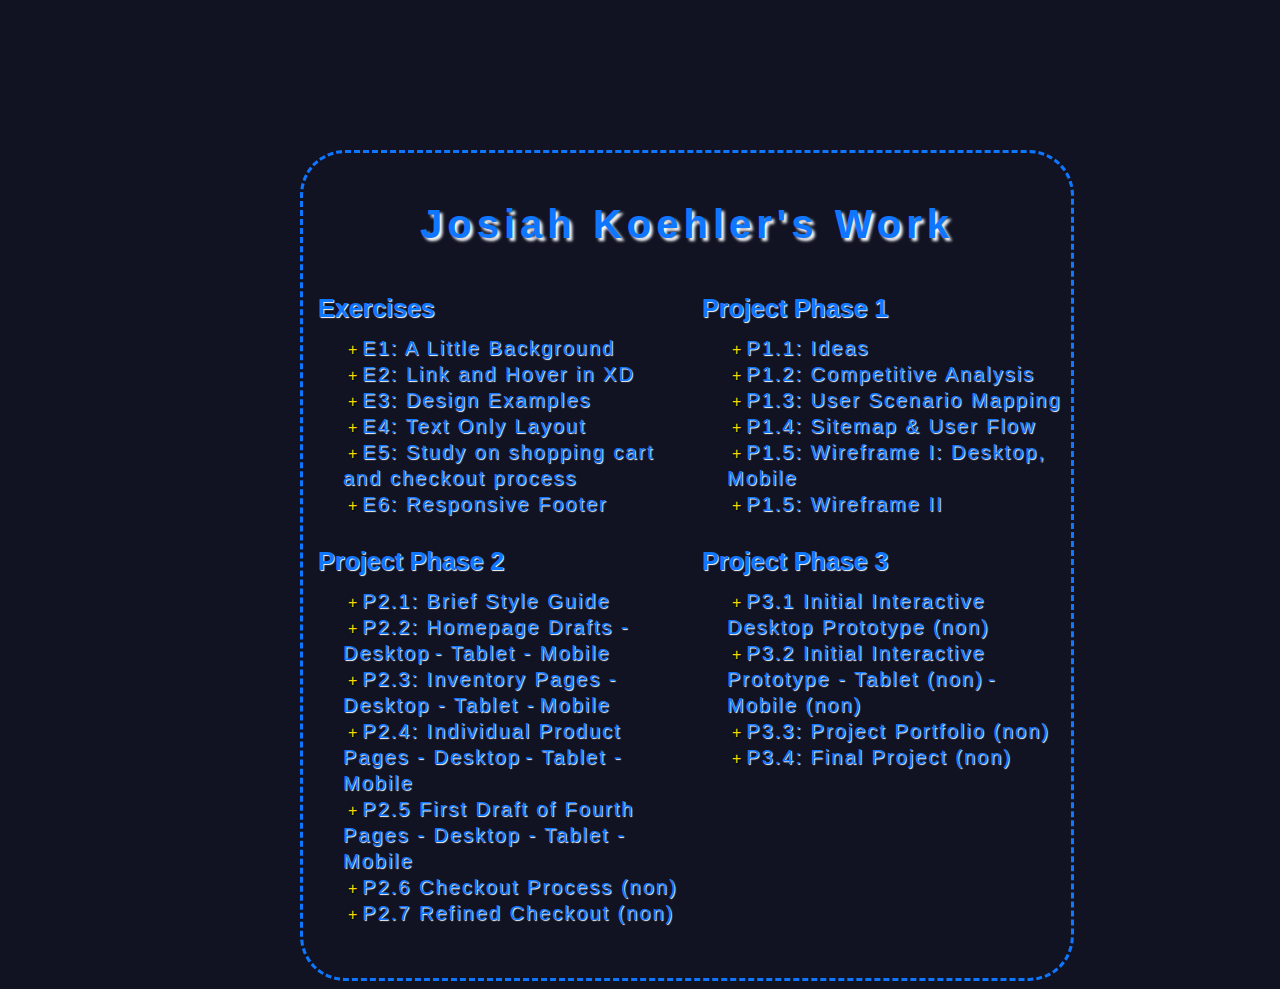
==== index.html @ cc212c97 "added link for tablet" ====
<!DOCTYPE html>
<html lang="en">
<head>
    <meta charset="UTF-8">
    <title>Jkoehle AVT 415</title>
    <link rel="stylesheet" href="main.css">
</head>
    <body>
        <div class="border">
            <header>
                <h1>Josiah Koehler's Work</h1>
            </header>
            <main>
                <div class="col">
                    <h3>Exercises</h3>
                    <ul>
                        <li><a href="https://xd.adobe.com/view/7b65cf76-5baa-4325-9d38-cafc15cb83ab-2e36">E1: A Little Background</a></li>
                        <li><a href="https://xd.adobe.com/view/a94cc8aa-d287-47d5-838a-26f44894bf93-fc1f/">E2: Link and Hover in XD</a></li>
                        <li><a href="https://xd.adobe.com/view/0394ec87-1753-454f-84a7-c4f057519caa-56c7">E3: Design Examples</a></li>
                        <li><a href="Exercises/E4/index.html">E4: Text Only Layout</a></li>
                        <li><a href="https://xd.adobe.com/view/5448363c-b2b1-4c7e-9631-189858138a90-011b/">E5: Study on shopping cart and checkout process</a></li>
                        <li><a href="Exercises/E6/index.html">E6: Responsive Footer</a></li>
                    </ul>
                </div>
                <div class="col">
                    <h3>Project Phase 1</h3>
                    <ul>
                        <li><a href="p1.1/index.html">P1.1: Ideas</a></li>
                        <li><a href="https://xd.adobe.com/view/ed8677db-95d5-4b65-943f-6912b461a3cf-b8d5">P1.2: Competitive Analysis </a></li>
                        <li><a href="p1.3/index.html">P1.3: User Scenario Mapping</a></li>
                        <li><a href="https://xd.adobe.com/view/04d198d1-f72a-48fd-9ccd-9673a79b1aae-5182">P1.4: Sitemap & User Flow</a></li>
                        <li><a href="https://xd.adobe.com/view/f4962d63-cb92-40b1-8138-18299b44ece7-a1c5/">P1.5: Wireframe I: Desktop, </a>
                            <a href="https://xd.adobe.com/view/e05eaa0b-2ce8-4f51-85ca-b5fd55a4d01f-b50d/">Mobile</a></li>
                        <li><a href="https://xd.adobe.com/view/03274605-d361-4c37-9d89-5d7967410add-5674/">P1.5: Wireframe II</a></li>
                    </ul>
                </div>
                <div class="col">
                    <h3>Project Phase 2</h3>
                    <ul>
                        <li><a href="https://xd.adobe.com/view/071818a9-9c0e-47aa-9f01-e989181eae49-524b/">P2.1: Brief Style Guide</a></li>
                        <li><a href="https://xd.adobe.com/view/5ac3ba56-5043-4d79-8eb0-c1c02c451ea8-0f90/">P2.2: Homepage Drafts - Desktop</a>
                            <a href="https://xd.adobe.com/view/d4a2a87c-310f-45ed-8216-3d1e327beabc-81f1/"> - Tablet - </a>
                            <a href="https://xd.adobe.com/view/22e3c26f-a806-48b1-b9c3-7fd164831760-77b0/">Mobile</a></li>
                        <li><a href="https://xd.adobe.com/view/2e82a9b3-1ba8-4f28-aefa-b038521de3d2-7bd1/">P2.3: Inventory Pages - Desktop </a>
                            <a href="https://xd.adobe.com/view/4d56c5f0-e2c2-41f4-85dc-6d010608136e-1805/">- Tablet -</a>
                            <a href="https://xd.adobe.com/view/3ed03055-e768-4f35-8afa-233e400f2ff5-6b83/"> Mobile</a></li>
                        <li><a href="https://xd.adobe.com/view/a036d541-10c7-436e-a5e6-1262fa8b5b6b-f565/">P2.4: Individual Product Pages - Desktop</a>
                            <a href="https://xd.adobe.com/view/f23a4006-895b-44ba-8b8b-57974a27aff4-a769/">- Tablet -</a>
                            <a href="https://xd.adobe.com/view/b3072fca-13ca-4b1e-be16-fe754b981ffc-e654/"> Mobile</a></li>
                        <li><a href="https://xd.adobe.com/view/2f59996e-ecba-4c2b-b71d-06f43bfb6b4f-7a0a/">P2.5 First Draft of Fourth Pages - Desktop </a>
                            <a href="https://xd.adobe.com/view/7124e322-f37f-455d-8941-9a88a5277656-2477/">- Tablet -</a>
                            <a href="https://xd.adobe.com/view/21297fee-2eaf-4d01-9c7b-b7caf07ec3fb-747a/"> Mobile</a></li>
                        <li><a>P2.6 Checkout Process (non)</a></li>
                        <li><a>P2.7 Refined Checkout (non)</a></li>
                    </ul>
                </div>
                <div class="col">
                    <h3>Project Phase 3</h3>
                    <ul>
                        <li><a>P3.1 Initial Interactive Desktop Prototype (non)</a></li>
                        <li><a>P3.2 Initial Interactive Prototype - Tablet (non)</a>
                            <a>- Mobile (non)</a></li>
                        <li><a>P3.3: Project Portfolio (non)</a></li>
                        <li><a>P3.4: Final Project (non)</a></li>
                    </ul>
                </div>
            </main>
        </div>
    </body>
</html>
---- main.css ----
body {
  background-color: #111222;
  margin-right: 300px;
  margin-left: 300px;
  margin-top: 150px;
  font-size: 35px;
  font-family: lores-12, sans-serif;
  font-weight: 400;
  font-style: normal;
  font-size: 16px;
  line-height: 24px;
  color: white;
  width: fit-content;
}
.border{
    border-style: dashed;
    border-color: #0f77ff;
    border-radius: 45px;
}
h1 {
  color:#0f77ff;
  letter-spacing: 5px;
  text-shadow: 3px 3px 3px white;
  margin: 15px;
  font-weight: 700;
  font-size: 40px;
  line-height: 42px;
  text-align: center;
}
h3{
  margin: 15px;
  font-size: 25px;
  color:#0f77ff;
  text-shadow: 1px 1px 1px white;
}
a{
  text-decoration: none;
  color: #0f77ff;
  text-shadow: 1px 1px 1px white;
  font-size: 20px;
  letter-spacing: 2px;
}
a:hover {
  transition: color .5s ease;
  color: gold;
  letter-spacing: 5px;
  font-weight: bold;
  text-decoration: none;
  text-shadow: 1px 1px 1px black;
  font-size: 20px;
}
header {
  width:50vw;
  height: auto;
  margin: 50px auto 36px;
}
main {
  width: 60vw;
  height: auto;
  margin: 35px auto;
  display: flow-root;
}
.col {
  width: 50%;
  height: auto;
  float:left;
}
ul {
  list-style: none;
}
ul li::before {
  content: "+";
  color: gold;
  margin: auto 5px;
  text-shadow: 1px 1px 1px black;
}
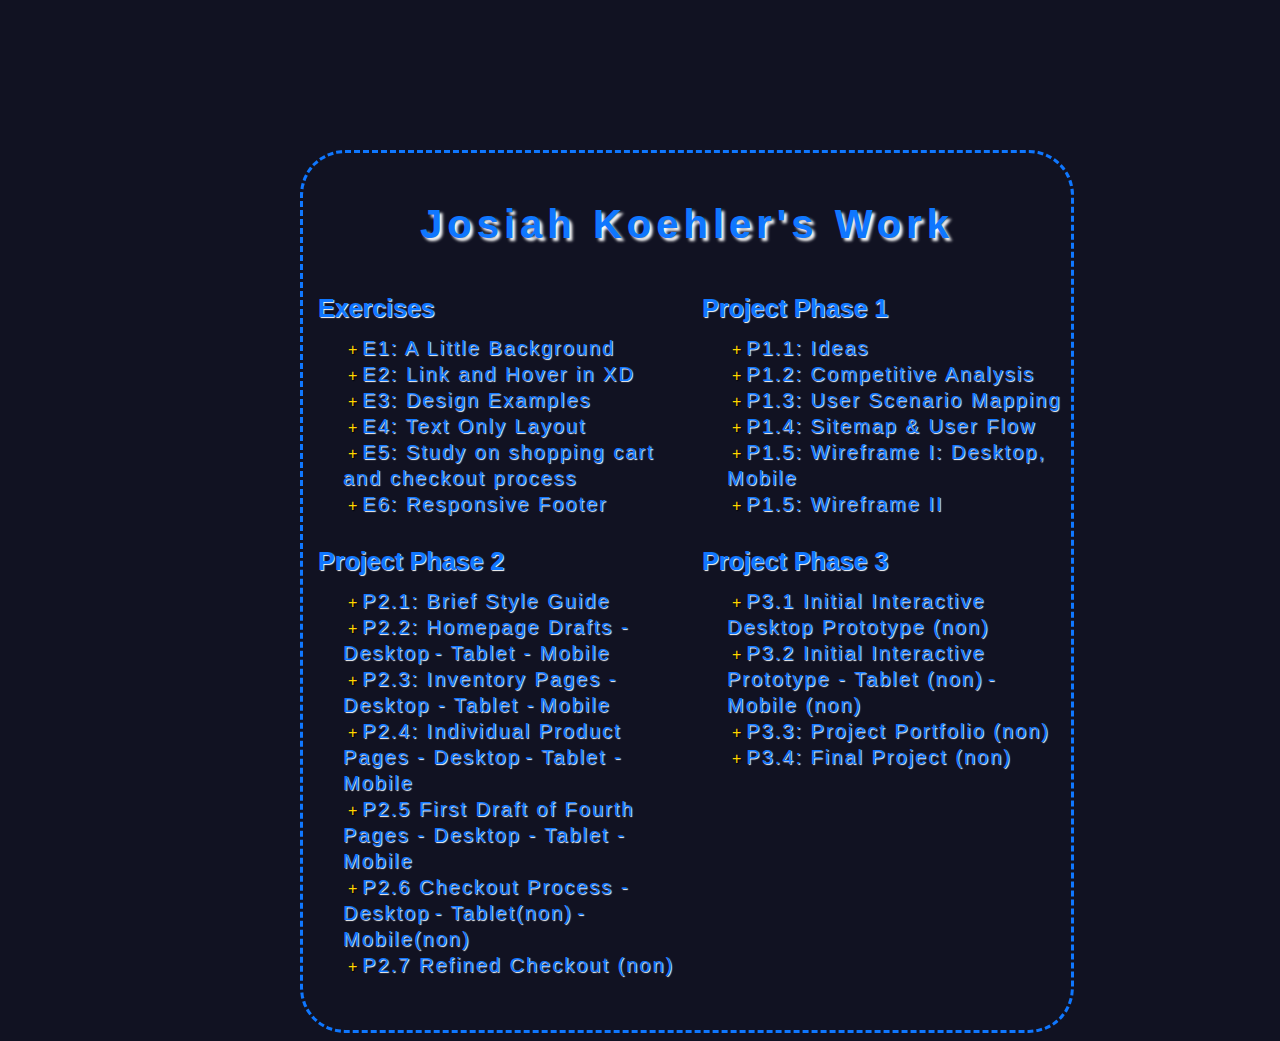
==== commit 572845a7: "added links for the checkout process and added a link for the desktop version" ====
--- a/index.html
+++ b/index.html
@@ -50,7 +50,9 @@
                         <li><a href="https://xd.adobe.com/view/2f59996e-ecba-4c2b-b71d-06f43bfb6b4f-7a0a/">P2.5 First Draft of Fourth Pages - Desktop </a>
                             <a href="https://xd.adobe.com/view/7124e322-f37f-455d-8941-9a88a5277656-2477/">- Tablet -</a>
                             <a href="https://xd.adobe.com/view/21297fee-2eaf-4d01-9c7b-b7caf07ec3fb-747a/"> Mobile</a></li>
-                        <li><a>P2.6 Checkout Process (non)</a></li>
+                        <li><a href="https://xd.adobe.com/view/a78d82a5-00b8-4dab-a68a-09061ef4bdb8-f2de/">P2.6 Checkout Process - Desktop</a>
+                            <a href=""> - Tablet(non)</a>
+                            <a href=""> - Mobile(non)</a></li>
                         <li><a>P2.7 Refined Checkout (non)</a></li>
                     </ul>
                 </div>
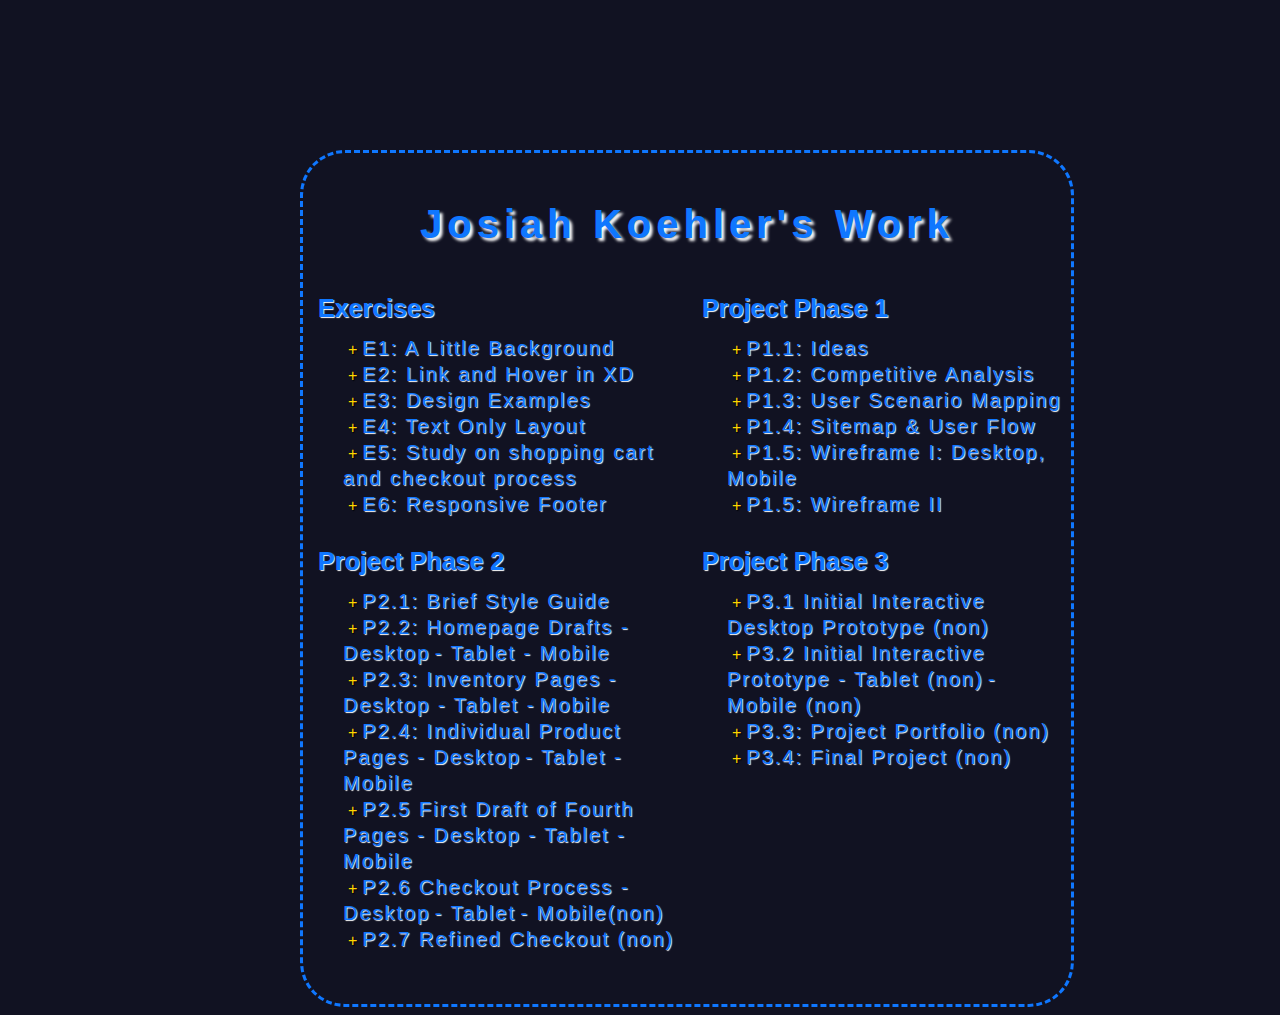
==== commit 5cf9caf0: "added working tablet link" ====
--- a/index.html
+++ b/index.html
@@ -51,7 +51,7 @@
                             <a href="https://xd.adobe.com/view/7124e322-f37f-455d-8941-9a88a5277656-2477/">- Tablet -</a>
                             <a href="https://xd.adobe.com/view/21297fee-2eaf-4d01-9c7b-b7caf07ec3fb-747a/"> Mobile</a></li>
                         <li><a href="https://xd.adobe.com/view/a78d82a5-00b8-4dab-a68a-09061ef4bdb8-f2de/">P2.6 Checkout Process - Desktop</a>
-                            <a href=""> - Tablet(non)</a>
+                            <a href="https://xd.adobe.com/view/89f2dece-b553-4d79-8ea7-49743927eb1a-dca1/"> - Tablet</a>
                             <a href=""> - Mobile(non)</a></li>
                         <li><a>P2.7 Refined Checkout (non)</a></li>
                     </ul>
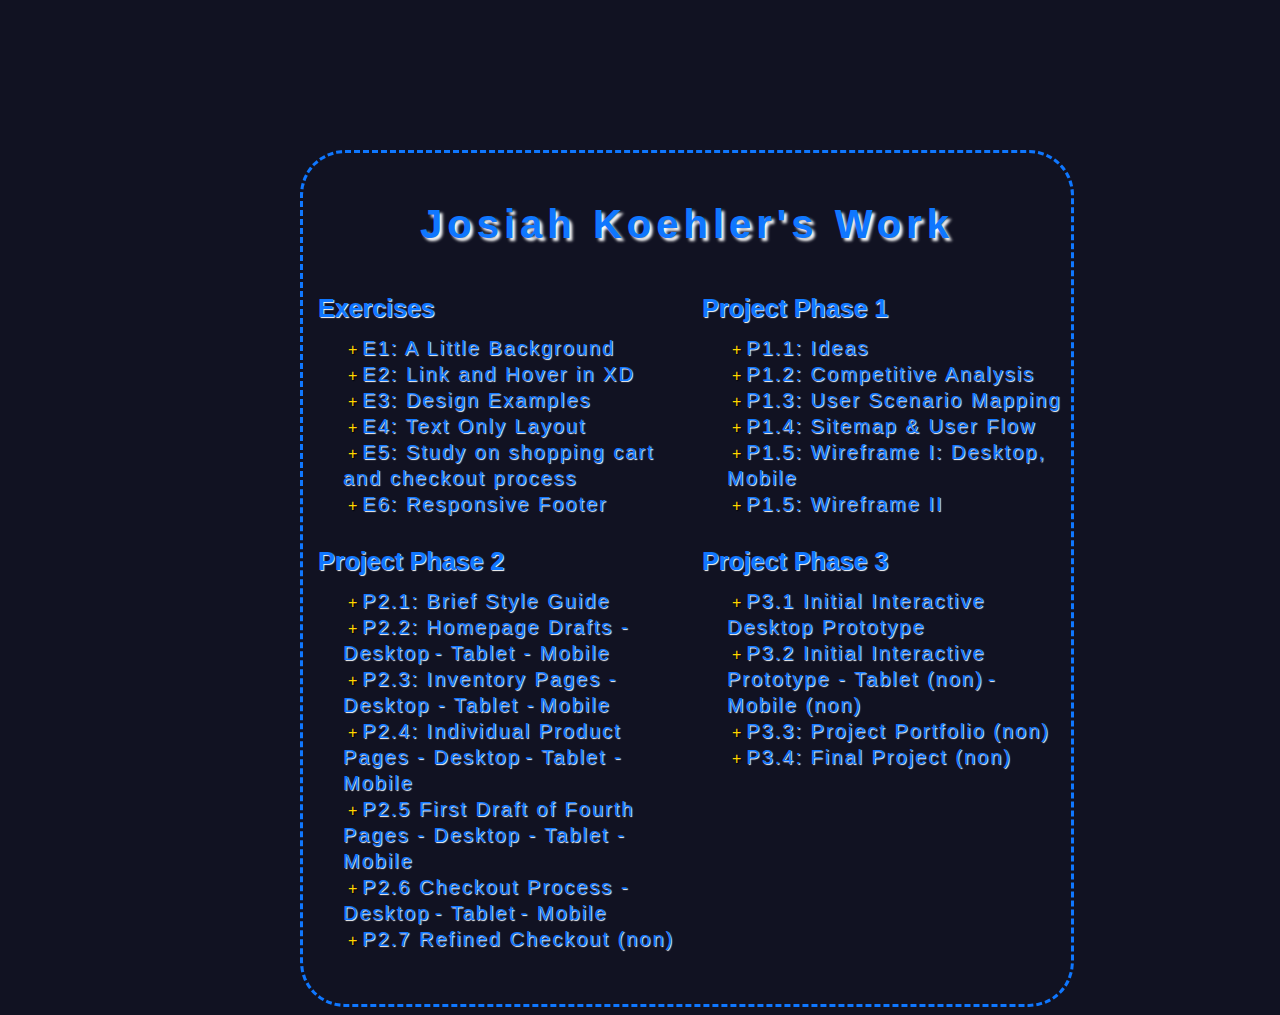
==== commit 2bcd7933: "added file to project phase 3" ====
--- a/index.html
+++ b/index.html
@@ -52,14 +52,14 @@
                             <a href="https://xd.adobe.com/view/21297fee-2eaf-4d01-9c7b-b7caf07ec3fb-747a/"> Mobile</a></li>
                         <li><a href="https://xd.adobe.com/view/a78d82a5-00b8-4dab-a68a-09061ef4bdb8-f2de/">P2.6 Checkout Process - Desktop</a>
                             <a href="https://xd.adobe.com/view/89f2dece-b553-4d79-8ea7-49743927eb1a-dca1/"> - Tablet</a>
-                            <a href=""> - Mobile(non)</a></li>
+                            <a href="https://xd.adobe.com/view/d8974398-a5c9-4da3-a90d-8e37e7a918be-8dc4/"> - Mobile</a></li>
                         <li><a>P2.7 Refined Checkout (non)</a></li>
                     </ul>
                 </div>
                 <div class="col">
                     <h3>Project Phase 3</h3>
                     <ul>
-                        <li><a>P3.1 Initial Interactive Desktop Prototype (non)</a></li>
+                        <li><a href="https://xd.adobe.com/view/1546b335-8994-495a-9591-4a80b4a8c30b-4015/">P3.1 Initial Interactive Desktop Prototype</a></li>
                         <li><a>P3.2 Initial Interactive Prototype - Tablet (non)</a>
                             <a>- Mobile (non)</a></li>
                         <li><a>P3.3: Project Portfolio (non)</a></li>
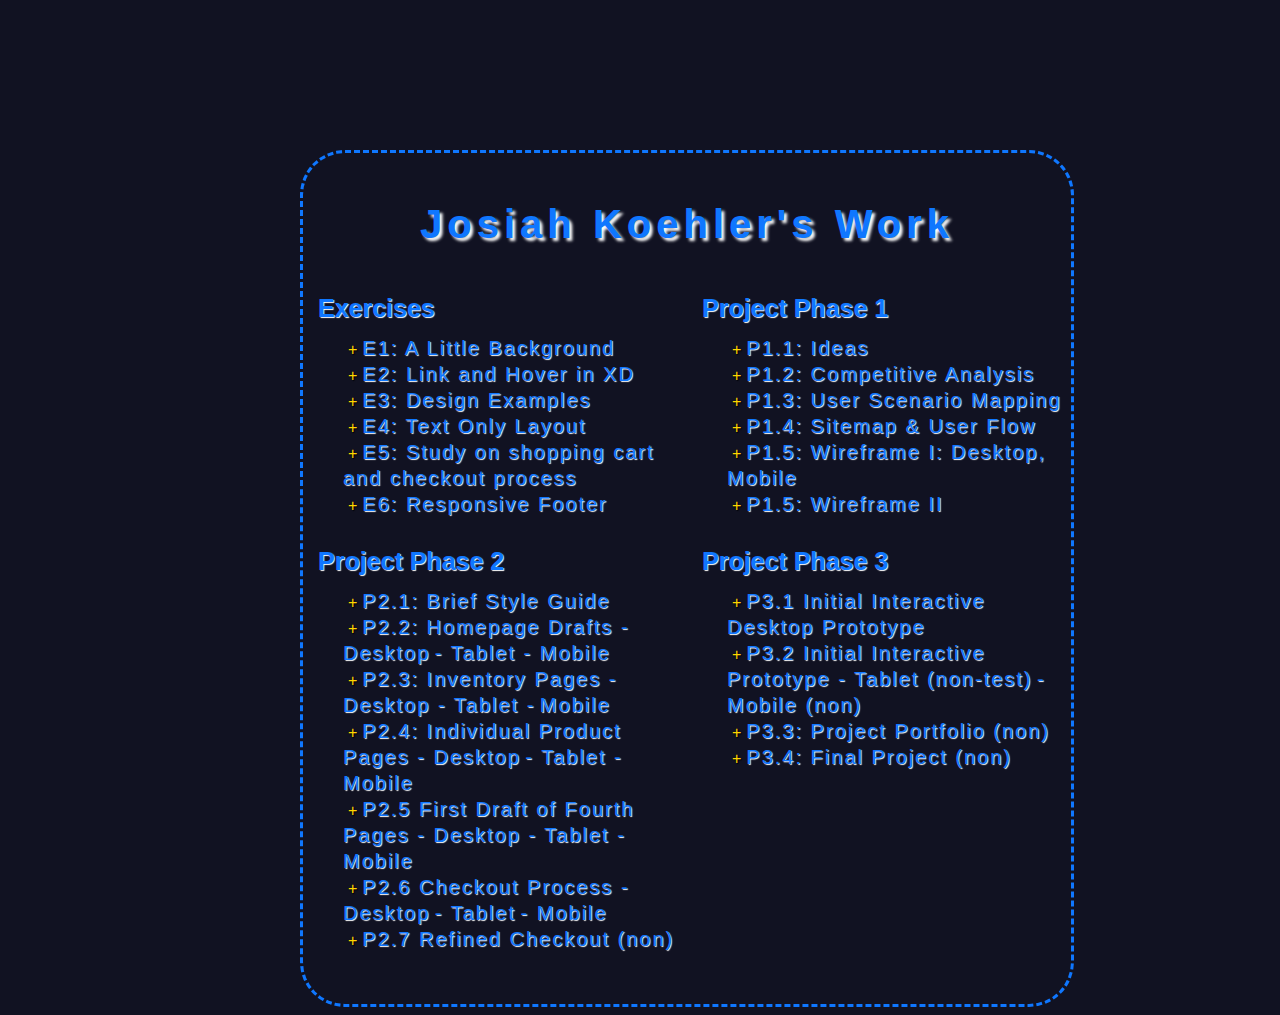
==== commit ee4cdb8c: "test" ====
--- a/index.html
+++ b/index.html
@@ -60,7 +60,7 @@
                     <h3>Project Phase 3</h3>
                     <ul>
                         <li><a href="https://xd.adobe.com/view/1546b335-8994-495a-9591-4a80b4a8c30b-4015/">P3.1 Initial Interactive Desktop Prototype</a></li>
-                        <li><a>P3.2 Initial Interactive Prototype - Tablet (non)</a>
+                        <li><a>P3.2 Initial Interactive Prototype - Tablet (non-test)</a>
                             <a>- Mobile (non)</a></li>
                         <li><a>P3.3: Project Portfolio (non)</a></li>
                         <li><a>P3.4: Final Project (non)</a></li>
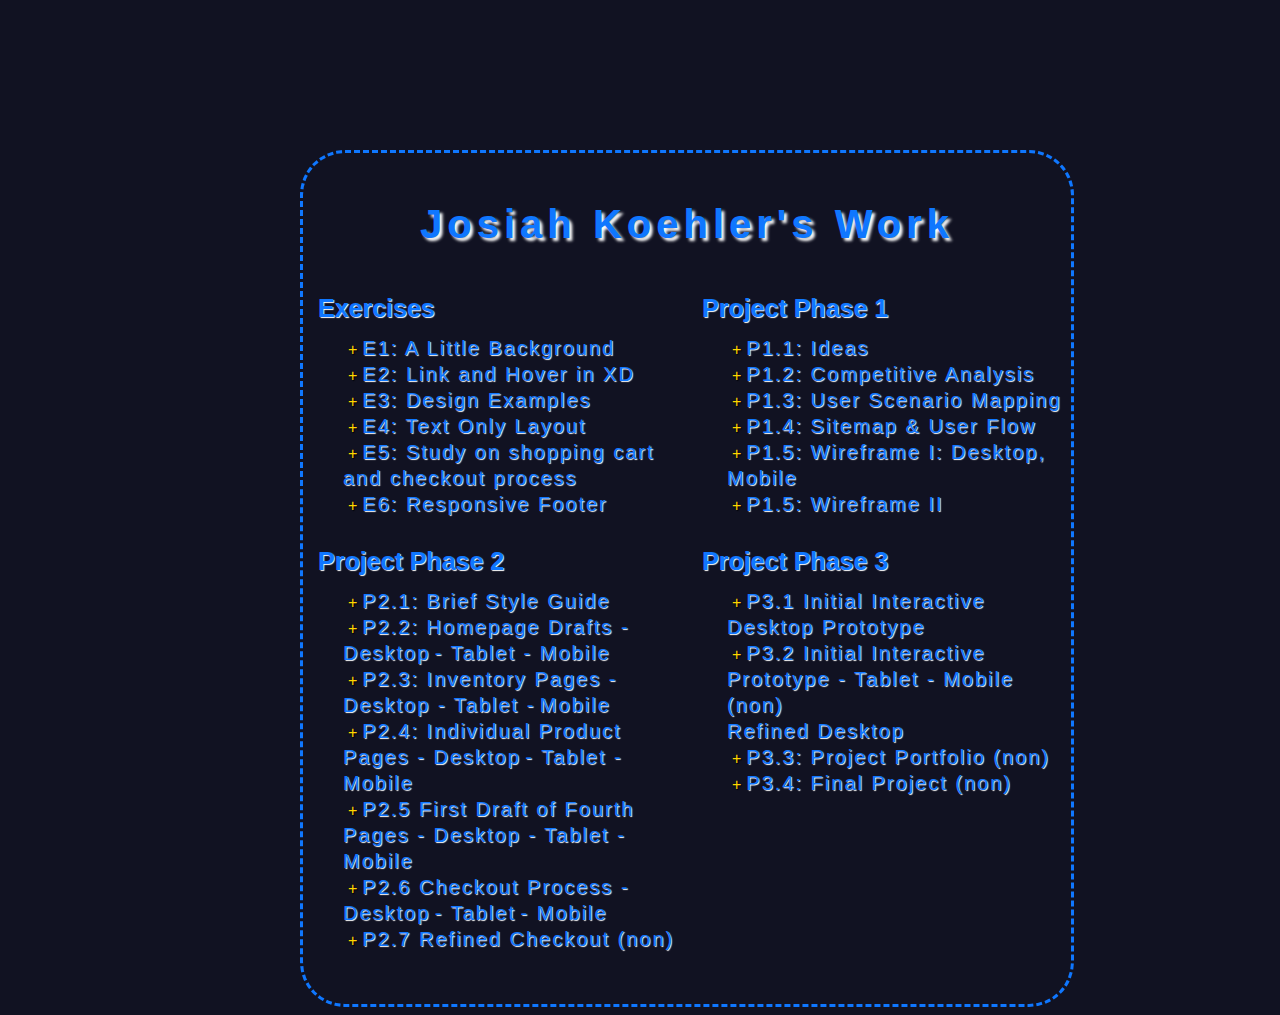
==== commit bb237e3e: "added links for revised desktop & tablet" ====
--- a/index.html
+++ b/index.html
@@ -60,8 +60,9 @@
                     <h3>Project Phase 3</h3>
                     <ul>
                         <li><a href="https://xd.adobe.com/view/1546b335-8994-495a-9591-4a80b4a8c30b-4015/">P3.1 Initial Interactive Desktop Prototype</a></li>
-                        <li><a>P3.2 Initial Interactive Prototype - Tablet (non-test)</a>
+                        <li><a href="https://xd.adobe.com/view/33e85d50-4d5d-4715-a3b9-b2b83b995a8c-66bb/">P3.2 Initial Interactive Prototype - Tablet </a>
                             <a>- Mobile (non)</a></li>
+                            <a href="https://xd.adobe.com/view/cb69ef09-fe8c-4030-a8a7-d6ffa010bc95-9e3a/">Refined Desktop</a>
                         <li><a>P3.3: Project Portfolio (non)</a></li>
                         <li><a>P3.4: Final Project (non)</a></li>
                     </ul>
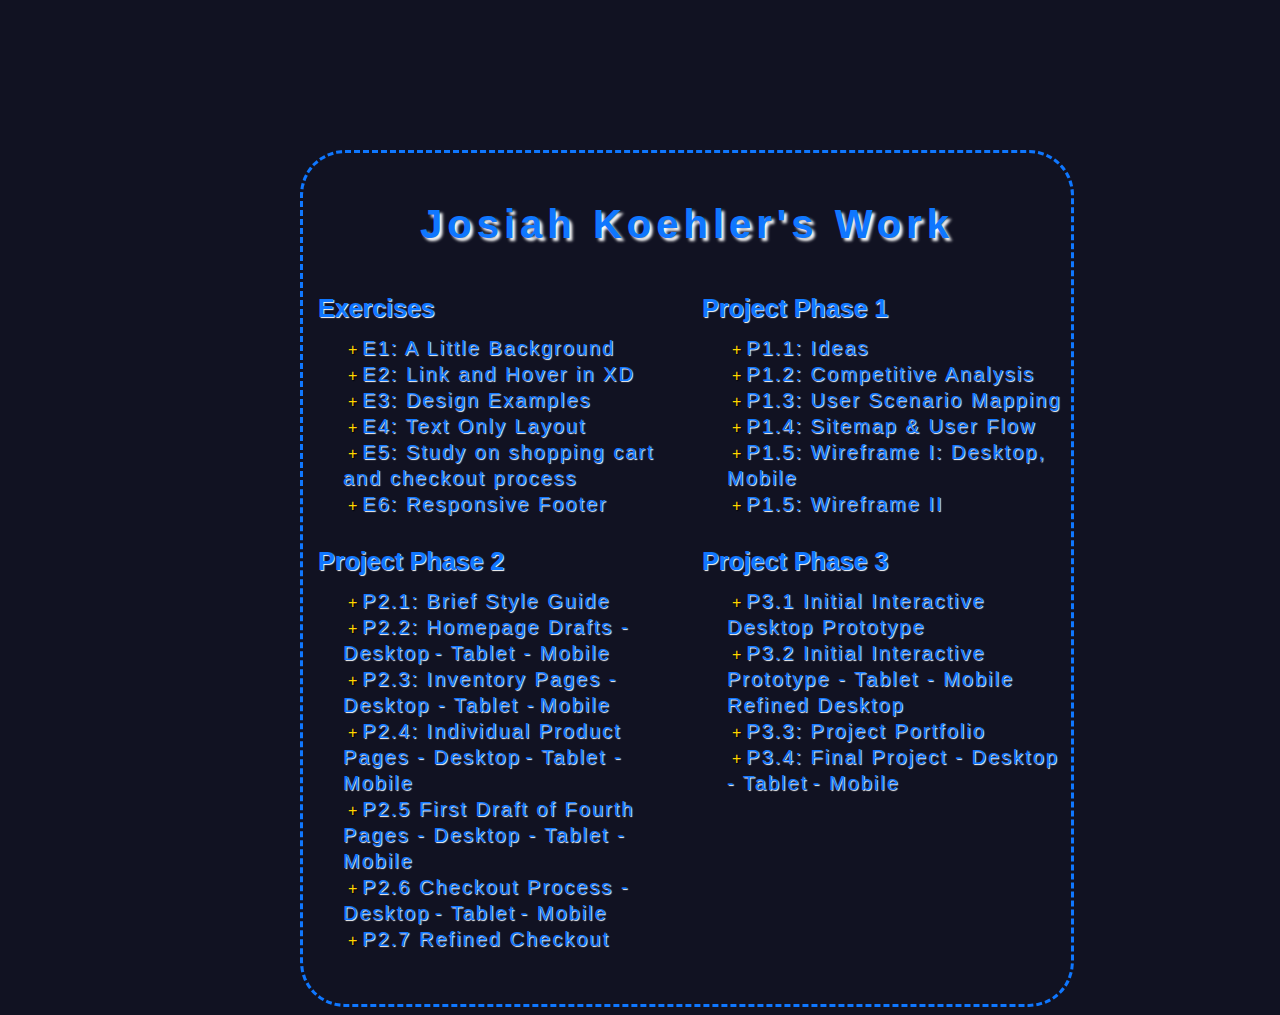
==== commit 12708d0e: "Updated a bunch of project links for final project" ====
--- a/index.html
+++ b/index.html
@@ -53,7 +53,7 @@
                         <li><a href="https://xd.adobe.com/view/a78d82a5-00b8-4dab-a68a-09061ef4bdb8-f2de/">P2.6 Checkout Process - Desktop</a>
                             <a href="https://xd.adobe.com/view/89f2dece-b553-4d79-8ea7-49743927eb1a-dca1/"> - Tablet</a>
                             <a href="https://xd.adobe.com/view/d8974398-a5c9-4da3-a90d-8e37e7a918be-8dc4/"> - Mobile</a></li>
-                        <li><a>P2.7 Refined Checkout (non)</a></li>
+                        <li><a href="https://xd.adobe.com/view/1ef208e0-5c83-408d-a1bc-bc57eda7df0a-4ba1/">P2.7 Refined Checkout</a></li>
                     </ul>
                 </div>
                 <div class="col">
@@ -61,14 +61,15 @@
                     <ul>
                         <li><a href="https://xd.adobe.com/view/1546b335-8994-495a-9591-4a80b4a8c30b-4015/">P3.1 Initial Interactive Desktop Prototype</a></li>
                         <li><a href="https://xd.adobe.com/view/33e85d50-4d5d-4715-a3b9-b2b83b995a8c-66bb/">P3.2 Initial Interactive Prototype - Tablet </a>
-                            <a>- Mobile (non)</a></li>
+                            <a href="https://xd.adobe.com/view/f4c5ceca-84a2-4185-8158-9e8ef91e3ba2-a196/">- Mobile </a></li>
                             <a href="https://xd.adobe.com/view/cb69ef09-fe8c-4030-a8a7-d6ffa010bc95-9e3a/">Refined Desktop</a>
-                        <li><a>P3.3: Project Portfolio (non)</a></li>
-                        <li><a>P3.4: Final Project (non)</a></li>
+                        <li><a href="https://xd.adobe.com/view/427409fd-4e60-4354-a360-70aceaddfec9-1727/">P3.3: Project Portfolio</a></li>
+                        <li><a href="https://xd.adobe.com/view/400aadaa-e6c0-4013-8d69-11807b2bb570-1559/">P3.4: Final Project - Desktop - </a>
+                            <a href="https://xd.adobe.com/view/c305e5e6-06a2-420c-964c-cf91e6f89dd4-9656/">Tablet</a>
+                            <a href=""> - Mobile</a></li>
                     </ul>
                 </div>
             </main>
         </div>
     </body>
 </html>
-
